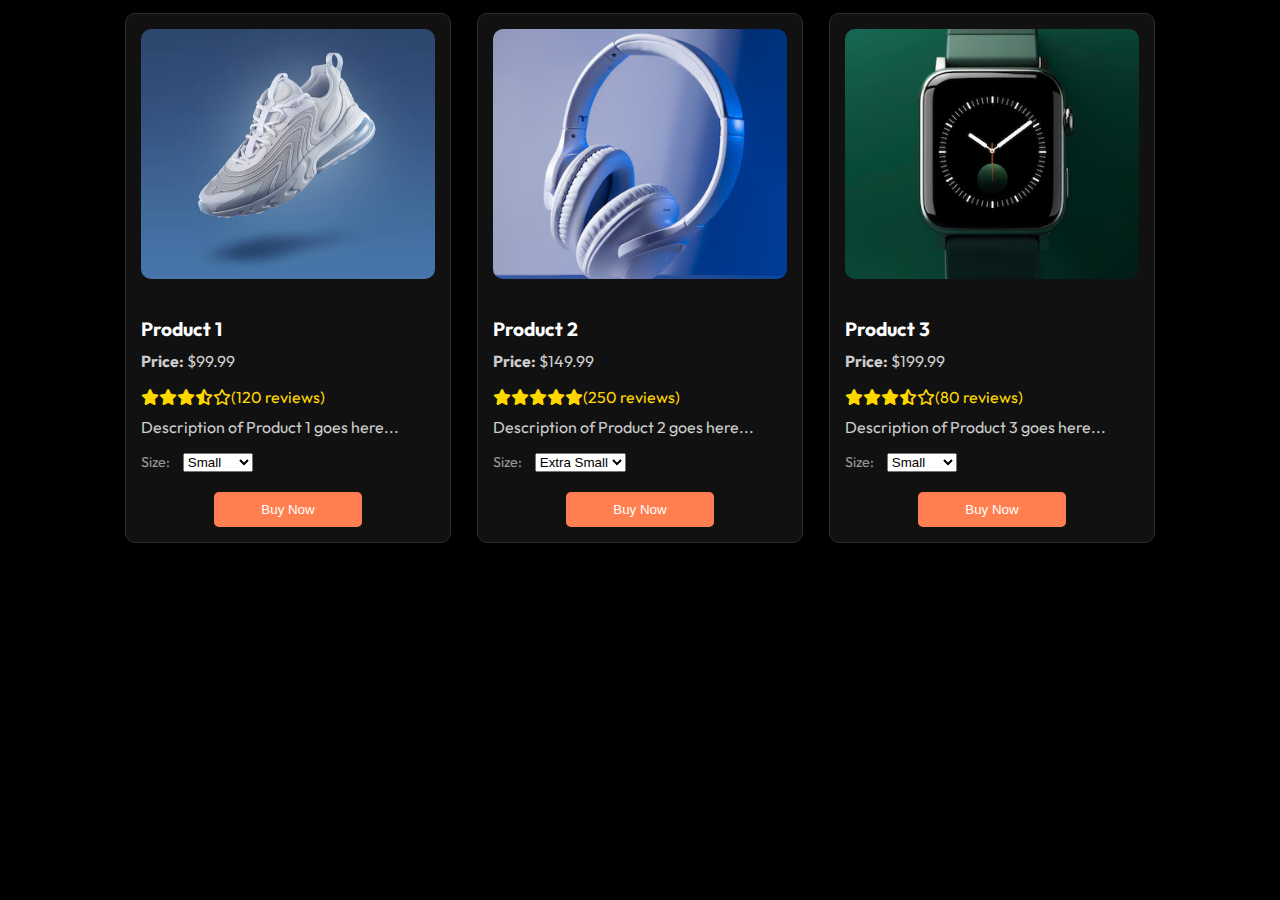
==== E-commerce product Card/index.html @ db080a16 "Add files via upload" ====
<!DOCTYPE html>
<html lang="en">
<head>
    <meta charset="UTF-8">
    <meta name="viewport" content="width=device-width, initial-scale=1.0">
    <title>Product Cards</title>
    <link rel="stylesheet" href="https://cdnjs.cloudflare.com/ajax/libs/font-awesome/6.0.0-beta3/css/all.min.css">
    <link rel="stylesheet" href="styles.css">
</head>
<body>

<div class="product-card">
    <div class="product-image">
        <img src="sneaker 1.jpg" alt="Product 1">
        <div class="overlay">
            <p>UltraBoost 5.0 Running Shoes</p>
        </div>
    </div>
    <div class="product-info">
        <h3>Product 1</h3>
        <p><strong>Price:</strong> $99.99</p>
        <div class="product-rating">
            <span class="fas fa-star"></span>
            <span class="fas fa-star"></span>
            <span class="fas fa-star"></span>
            <span class="fas fa-star-half-alt"></span>
            <span class="far fa-star"></span>
            <span> (120 reviews)</span>
        </div>
        <p>Description of Product 1 goes here...</p>
        <div class="product-variant">
            <label for="product1-size">Size:</label>
            <select id="product1-size">
                <option value="S">Small</option>
                <option value="M">Medium</option>
                <option value="L">Large</option>
            </select>
        </div>
    </div>
    <button class="buy-btn">Buy Now</button>
</div>

<div class="product-card">
    <div class="product-image">
        <img src="headset.jpg" alt="Product 2">
        <div class="overlay">
            <p>Wireless Headset</p>
        </div>
    </div>
    <div class="product-info">
        <h3>Product 2</h3>
        <p><strong>Price:</strong> $149.99</p>
        <div class="product-rating">
            <span class="fas fa-star"></span>
            <span class="fas fa-star"></span>
            <span class="fas fa-star"></span>
            <span class="fas fa-star"></span>
            <span class="fas fa-star"></span>
            <span> (250 reviews)</span>
        </div>
        <p>Description of Product 2 goes here...</p>
        <div class="product-variant">
            <label for="product2-size">Size:</label>
            <select id="product2-size">
                <option value="XS">Extra Small</option>
                <option value="S">Small</option>
                <option value="M">Medium</option>
                <option value="L">Large</option>
            </select>
        </div>
    </div>
    <button class="buy-btn">Buy Now</button>
</div>

<div class="product-card">
    <div class="product-image">
        <img src="wristwatch.jpg" alt="Product 3">
        <div class="overlay">
            <p>Luxury Wristwatch<</p>
        </div>
    </div>
    <div class="product-info">
        <h3>Product 3</h3>
        <p><strong>Price:</strong> $199.99</p>
        <div class="product-rating">
            <span class="fas fa-star"></span>
            <span class="fas fa-star"></span>
            <span class="fas fa-star"></span>
            <span class="fas fa-star-half-alt"></span>
            <span class="far fa-star"></span>
            <span> (80 reviews)</span>
        </div>
        <p>Description of Product 3 goes here...</p>
        <div class="product-variant">
            <label for="product3-size">Size:</label>
            <select id="product3-size">
                <option value="S">Small</option>
                <option value="M">Medium</option>
                <option value="L">Large</option>
            </select>
        </div>
    </div>
    <button class="buy-btn">Buy Now</button>
</div>

</body>
</html>
---- E-commerce product Card/styles.css ----
@import url('https://fonts.googleapis.com/css2?family=Outfit:wght@100..900&display=swap');

body {
    background-color: #222;
    color: #fff;
    font-family: "Outfit", sans-serif;
    margin: 0;
    padding: 0;
    box-sizing: border-box;
    display: flex;
    flex-wrap: wrap;
    background-color: #000;
    justify-content: center;
}

.product-card {
    position: relative;
    width: 300px;
    border: 1px solid #2c2c2c;
    border-radius: 10px;
    margin: 20px;
    padding: 15px;
    background-color: #111;
    box-shadow: 0 0 10px rgba(0, 0, 0, 0.5);
    overflow: hidden;
}

.product-image {
    position: relative;
}

.product-image img {
    width: 100%;
    height: 250px;
    border-radius: 10px;
    object-fit: cover;
    transition: transform 0.3s, box-shadow 0.3s;
}

.product-image .overlay {
    position: absolute;
    top: 0;
    left: 0;
    width: 100%;
    height: 100%;
    background-color: rgba(0, 0, 0, 0.5);
    display: flex;
    justify-content: center;
    align-items: center;
    opacity: 0;
    transition: opacity 0.3s;
}

.product-image:hover .overlay {
    opacity: 1;
}

.product-image .overlay p {
    color: #fff;
    font-size: 1.2em;
    text-align: center;
}

.product-card:hover img {
    transform: scale(1.05);
    box-shadow: 0 0 20px rgba(255, 255, 255, 0.5);
}

.product-info {
    margin-top: 15px;
}

.product-info h3 {
    font-size: 1.2em;
    margin-bottom: 10px;
}

.product-info p {
    font-size: 1em;
    color: #ccc;
}

.product-rating {
    display: flex;
    align-items: center;
    margin-top: 5px;
    color: #ffd700;
}

.product-rating .fa-star {
    color: #ffd700;
}

.product-variant {
    margin-top: 10px;
    margin-bottom: 20px;
    font-size: 0.9em;
}

.product-variant label {
    margin-right: 10px;
    color: #9a9898;
}

.buy-btn {
    display: block;
    width: 50%;
    margin: 0 auto;
    padding: 10px 0;
    text-align: center;
    background-color: coral;
    color: #fff;
    border: none;
    border-radius: 5px;
    cursor: pointer;
    transition: background-color 0.3s;
}

.buy-btn:hover {
    background-color: rgb(254, 102, 46);
}

.product-info {
    position: relative;
    height: 180px;
    overflow: hidden;
}

.product-info p {
    margin-top: 10px;
}

.overlay {
    position: absolute;
    top: 0;
    left: 0;
    width: 100%;
    height: 100%;
    background: rgba(0, 0, 0, 0.7);
    display: flex;
    justify-content: center;
    align-items: center;
    opacity: 0;
    transition: opacity 0.3s;
}

.overlay p {
    font-size: 1.2em;
    color: #fff;
    text-align: center;
}

.product-card:hover .overlay {
    opacity: 1;
}

/*====== Media Queries ======*/
@media only screen and (max-width: 600px) {
    .product-card {
        width: 100%;
        margin: 10px 0;
    }

    .product-info {
        height: auto;
    }

    .product-info h3 {
        font-size: 1.5em;
    }

    .product-info p {
        font-size: 1.1em;
    }
}

@media only screen and (min-width: 600px) and (max-width: 768px) {
    .product-card {
        width: 100%;
        margin: 15px 0;
    }

    .product-info {
        height: auto;
    }

    .product-info h3 {
        font-size: 1.4em;
    }

    .product-info p {
        font-size: 1.1em;
    }
}

@media only screen and (min-width: 768px) and (max-width: 992px) {
    .product-card {
        width: 48%;
        margin: 1%;
    }

    .product-info {
        height: auto;
    }

    .product-info h3 {
        font-size: 1.3em;
    }

    .product-info p {
        font-size: 1em;
    }
}

@media only screen and (min-width: 992px) and (max-width: 1200px) {
    .product-card {
        width: 32%;
        margin: 1%;
    }

    .product-info {
        height: auto;
    }

    .product-info h3 {
        font-size: 1.2em;
    }

    .product-info p {
        font-size: 1em;
    }
}

@media only screen and (min-width: 1200px) {
    .product-card {
        width: 23%;
        margin: 1%;
    }

    .product-info {
        height: auto;
    }

    .product-info h3 {
        font-size: 1.2em;
    }

    .product-info p {
        font-size: 1em;
    }
}
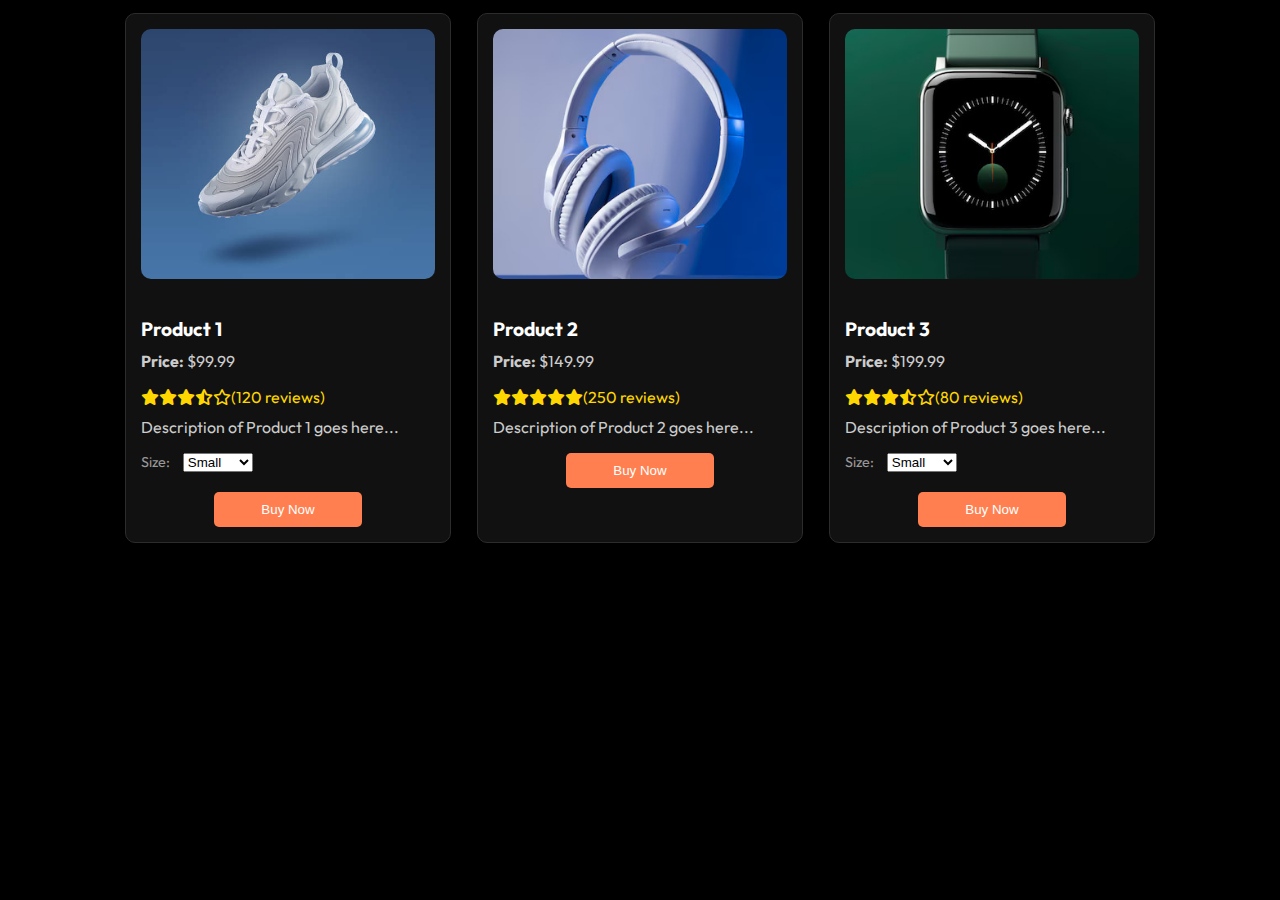
==== commit ce12a722: "Update index.html" ====
--- a/E-commerce product Card/index.html
+++ b/E-commerce product Card/index.html
@@ -59,15 +59,6 @@
             <span> (250 reviews)</span>
         </div>
         <p>Description of Product 2 goes here...</p>
-        <div class="product-variant">
-            <label for="product2-size">Size:</label>
-            <select id="product2-size">
-                <option value="XS">Extra Small</option>
-                <option value="S">Small</option>
-                <option value="M">Medium</option>
-                <option value="L">Large</option>
-            </select>
-        </div>
     </div>
     <button class="buy-btn">Buy Now</button>
 </div>
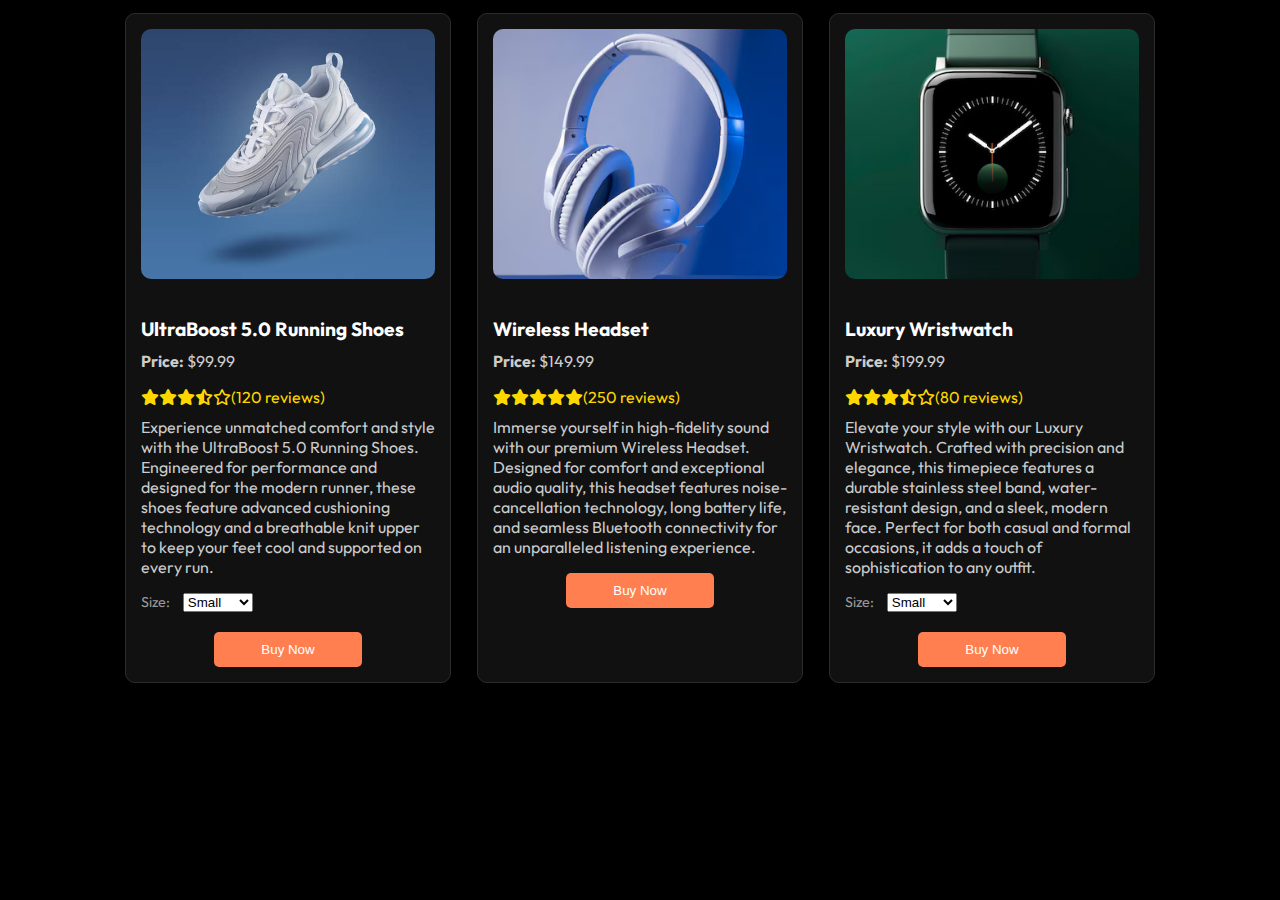
==== commit 20a4afe7: "Update index.html" ====
--- a/E-commerce product Card/index.html
+++ b/E-commerce product Card/index.html
@@ -11,13 +11,13 @@
 
 <div class="product-card">
     <div class="product-image">
-        <img src="sneaker 1.jpg" alt="Product 1">
+        <img src="sneaker 1.jpg" alt="UltraBoost 5.0 Running Shoes">
         <div class="overlay">
             <p>UltraBoost 5.0 Running Shoes</p>
         </div>
     </div>
     <div class="product-info">
-        <h3>Product 1</h3>
+        <h3>UltraBoost 5.0 Running Shoes</h3>
         <p><strong>Price:</strong> $99.99</p>
         <div class="product-rating">
             <span class="fas fa-star"></span>
@@ -27,7 +27,7 @@
             <span class="far fa-star"></span>
             <span> (120 reviews)</span>
         </div>
-        <p>Description of Product 1 goes here...</p>
+        <p>Experience unmatched comfort and style with the UltraBoost 5.0 Running Shoes. Engineered for performance and designed for the modern runner, these shoes feature advanced cushioning technology and a breathable knit upper to keep your feet cool and supported on every run.</p>
         <div class="product-variant">
             <label for="product1-size">Size:</label>
             <select id="product1-size">
@@ -42,13 +42,13 @@
 
 <div class="product-card">
     <div class="product-image">
-        <img src="headset.jpg" alt="Product 2">
+        <img src="headset.jpg" alt="Wireless Headset">
         <div class="overlay">
             <p>Wireless Headset</p>
         </div>
     </div>
     <div class="product-info">
-        <h3>Product 2</h3>
+        <h3>Wireless Headset</h3>
         <p><strong>Price:</strong> $149.99</p>
         <div class="product-rating">
             <span class="fas fa-star"></span>
@@ -58,20 +58,20 @@
             <span class="fas fa-star"></span>
             <span> (250 reviews)</span>
         </div>
-        <p>Description of Product 2 goes here...</p>
+        <p>Immerse yourself in high-fidelity sound with our premium Wireless Headset. Designed for comfort and exceptional audio quality, this headset features noise-cancellation technology, long battery life, and seamless Bluetooth connectivity for an unparalleled listening experience.</p>
     </div>
     <button class="buy-btn">Buy Now</button>
 </div>
 
 <div class="product-card">
     <div class="product-image">
-        <img src="wristwatch.jpg" alt="Product 3">
+        <img src="wristwatch.jpg" alt="Luxury Wristwatch">
         <div class="overlay">
-            <p>Luxury Wristwatch<</p>
+            <p>Luxury Wristwatch</p>
         </div>
     </div>
     <div class="product-info">
-        <h3>Product 3</h3>
+        <h3>Luxury Wristwatch</h3>
         <p><strong>Price:</strong> $199.99</p>
         <div class="product-rating">
             <span class="fas fa-star"></span>
@@ -81,7 +81,7 @@
             <span class="far fa-star"></span>
             <span> (80 reviews)</span>
         </div>
-        <p>Description of Product 3 goes here...</p>
+        <p>Elevate your style with our Luxury Wristwatch. Crafted with precision and elegance, this timepiece features a durable stainless steel band, water-resistant design, and a sleek, modern face. Perfect for both casual and formal occasions, it adds a touch of sophistication to any outfit.</p>
         <div class="product-variant">
             <label for="product3-size">Size:</label>
             <select id="product3-size">
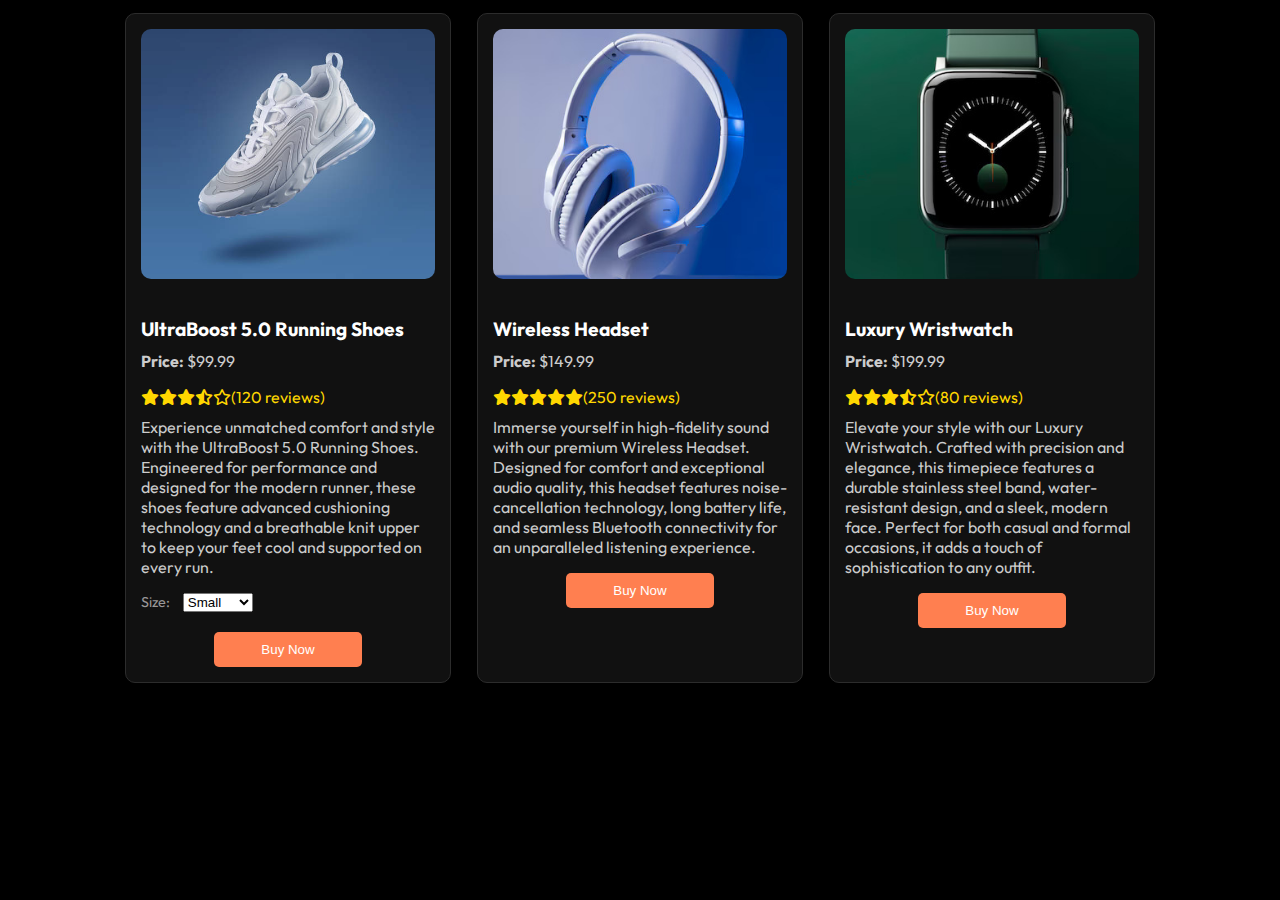
==== commit c207b1a0: "Update index.html" ====
--- a/E-commerce product Card/index.html
+++ b/E-commerce product Card/index.html
@@ -82,15 +82,7 @@
             <span> (80 reviews)</span>
         </div>
         <p>Elevate your style with our Luxury Wristwatch. Crafted with precision and elegance, this timepiece features a durable stainless steel band, water-resistant design, and a sleek, modern face. Perfect for both casual and formal occasions, it adds a touch of sophistication to any outfit.</p>
-        <div class="product-variant">
-            <label for="product3-size">Size:</label>
-            <select id="product3-size">
-                <option value="S">Small</option>
-                <option value="M">Medium</option>
-                <option value="L">Large</option>
-            </select>
-        </div>
-    </div>
+        
     <button class="buy-btn">Buy Now</button>
 </div>
 
